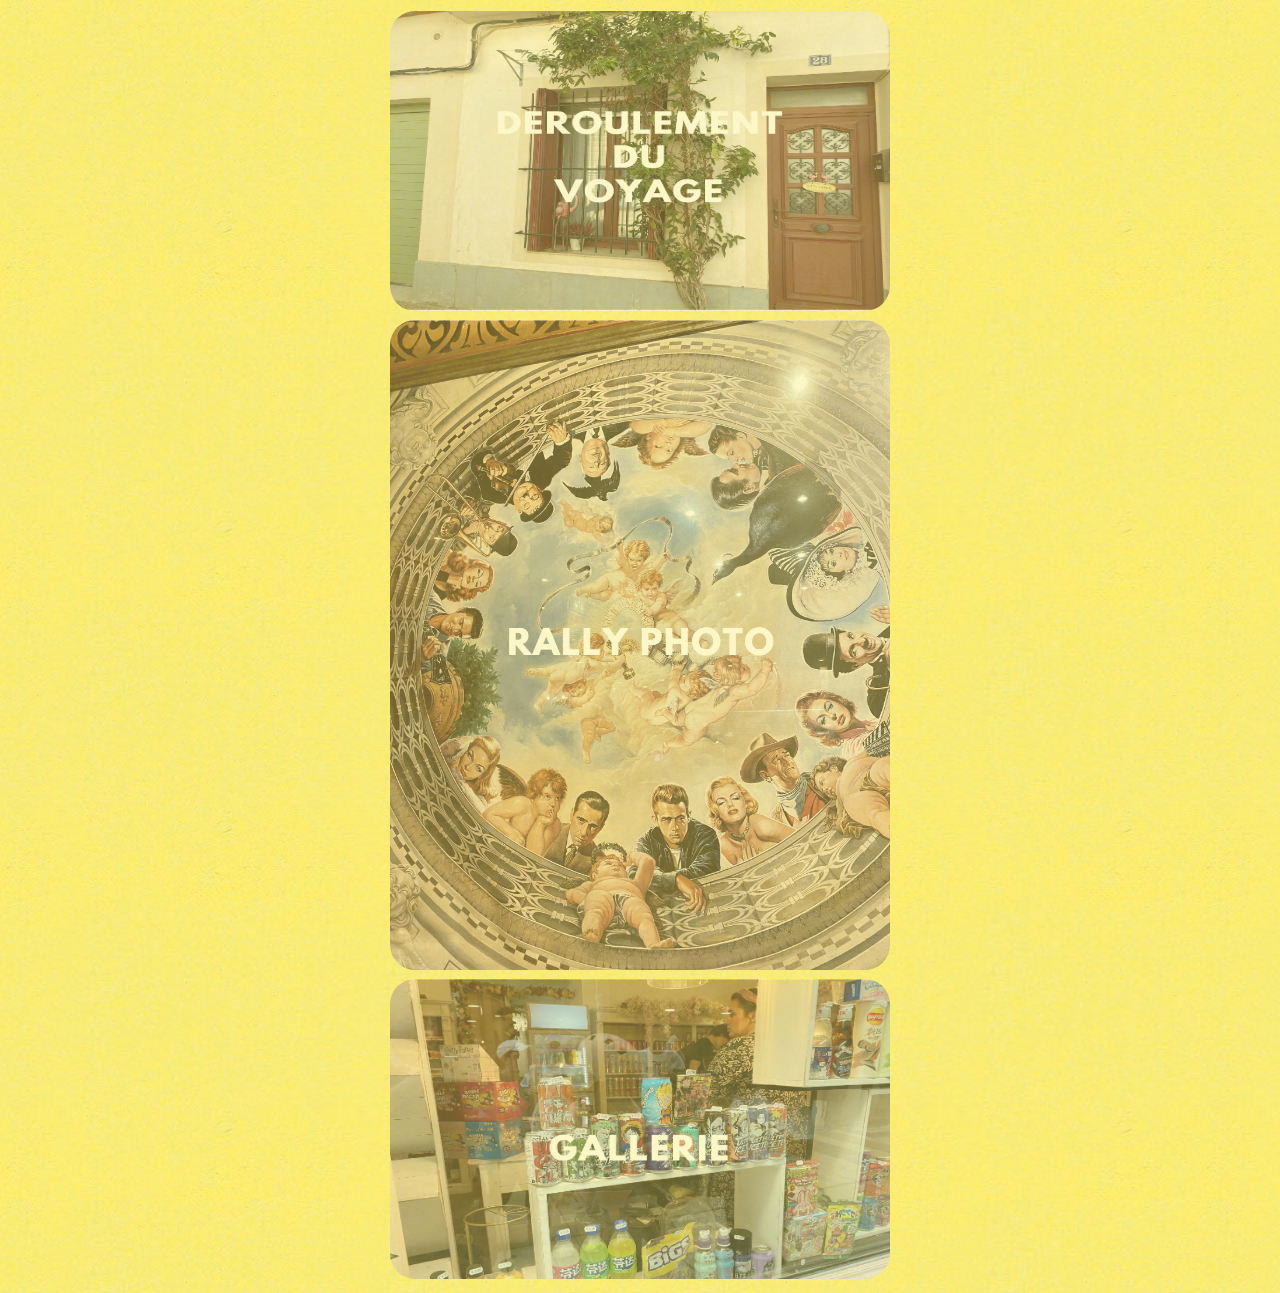
==== index.html @ bf54ea1d "Add files via upload" ====
<!DOCTYPE html>
<html lang="en">
<head>
    <meta charset="UTF-8">
    <meta name="viewport" content="width=device-width, initial-scale=1.0">
    <link rel="stylesheet" href="style.css">
    <title>Carnet de Voyage</title>
</head>
<body>
    <div class="container">
        <a href="deroulement.html">
           <button class="btn"><img src="/images/DEROU.png" width="500px" height="300px" class="imag"></button>
        </a>
    </div>
    <div class="container">
        <a href="">
            <button class="btn"><img src="images/rally.png" width="500px" height="650px" class="imag"></button>
        </a>
    </div>
    <div class="container">
        <a href="">
            <button class="btn"><img src="images/gallerie.png" width="500px" height="300px" class="imag"></button>
        </a>
    </div>
 

</body>
</html>
---- style.css ----
* {
    font-family: Arial, Helvetica, sans-serif;
}

html {
    scroll-behavior: smooth;
}

.imag {
    border-radius: 25px;
}

.carnet{
    font-family: 'Times New Roman', Times, serif;

}

html {
    background-image:url(images/yellowcolorbackground.jpg);
}

.btn {
    background-color: transparent;
    border-color: transparent;
    opacity: 0.6;
    transition: 0.3s;
}

.btn:hover {
    opacity: 1;
    cursor: pointer;
}

#boxes {
    content: "";
    display: table;
    clear: both;
  }

.centered {
    position: absolute;
    top: 50%;
    left: 50%;
    transform: translate(-50%, -50%);
}

.container {
    position: relative;
    text-align: center;
    color: white;
  }
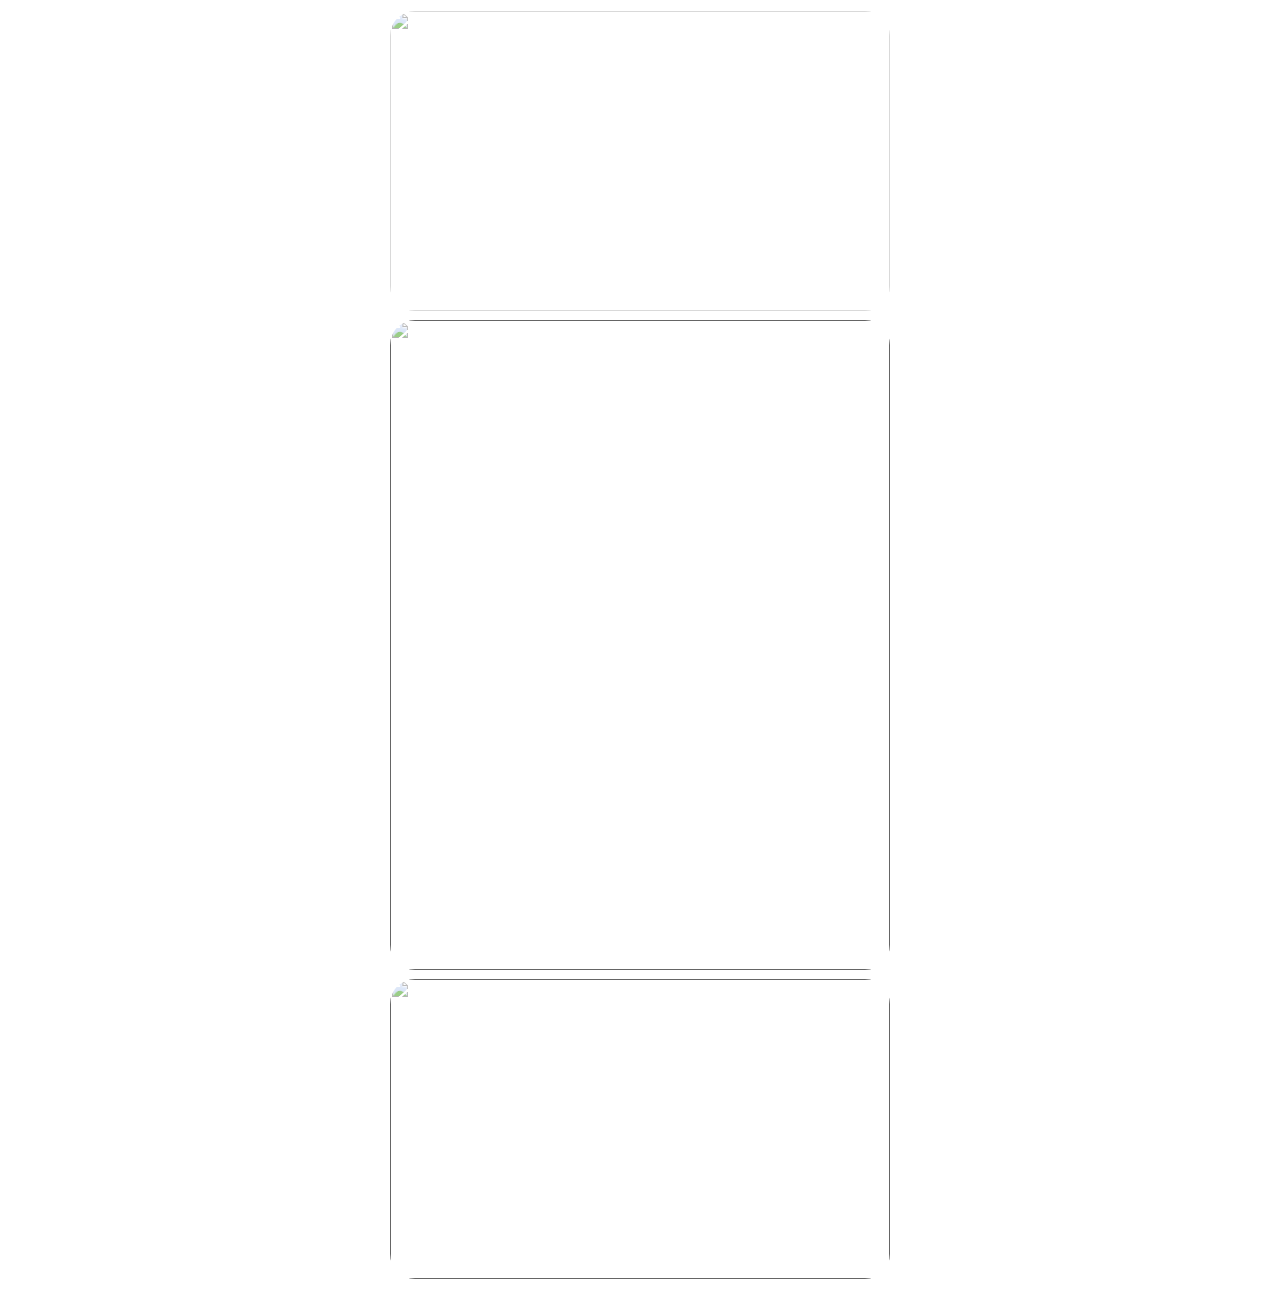
==== commit 978aee1e: "Add files via upload" ====
--- a/index.html
+++ b/index.html
@@ -9,7 +9,7 @@
 <body>
     <div class="container">
         <a href="deroulement.html">
-           <button class="btn"><img src="/images/DEROU.png" width="500px" height="300px" class="imag"></button>
+           <button class="btn"><img src="images/DEROU.png" width="500px" height="300px" class="imag"></button>
         </a>
     </div>
     <div class="container">
--- a/style.css
+++ b/style.css
@@ -48,4 +48,6 @@
     position: relative;
     text-align: center;
     color: white;
-  }+}
+
+  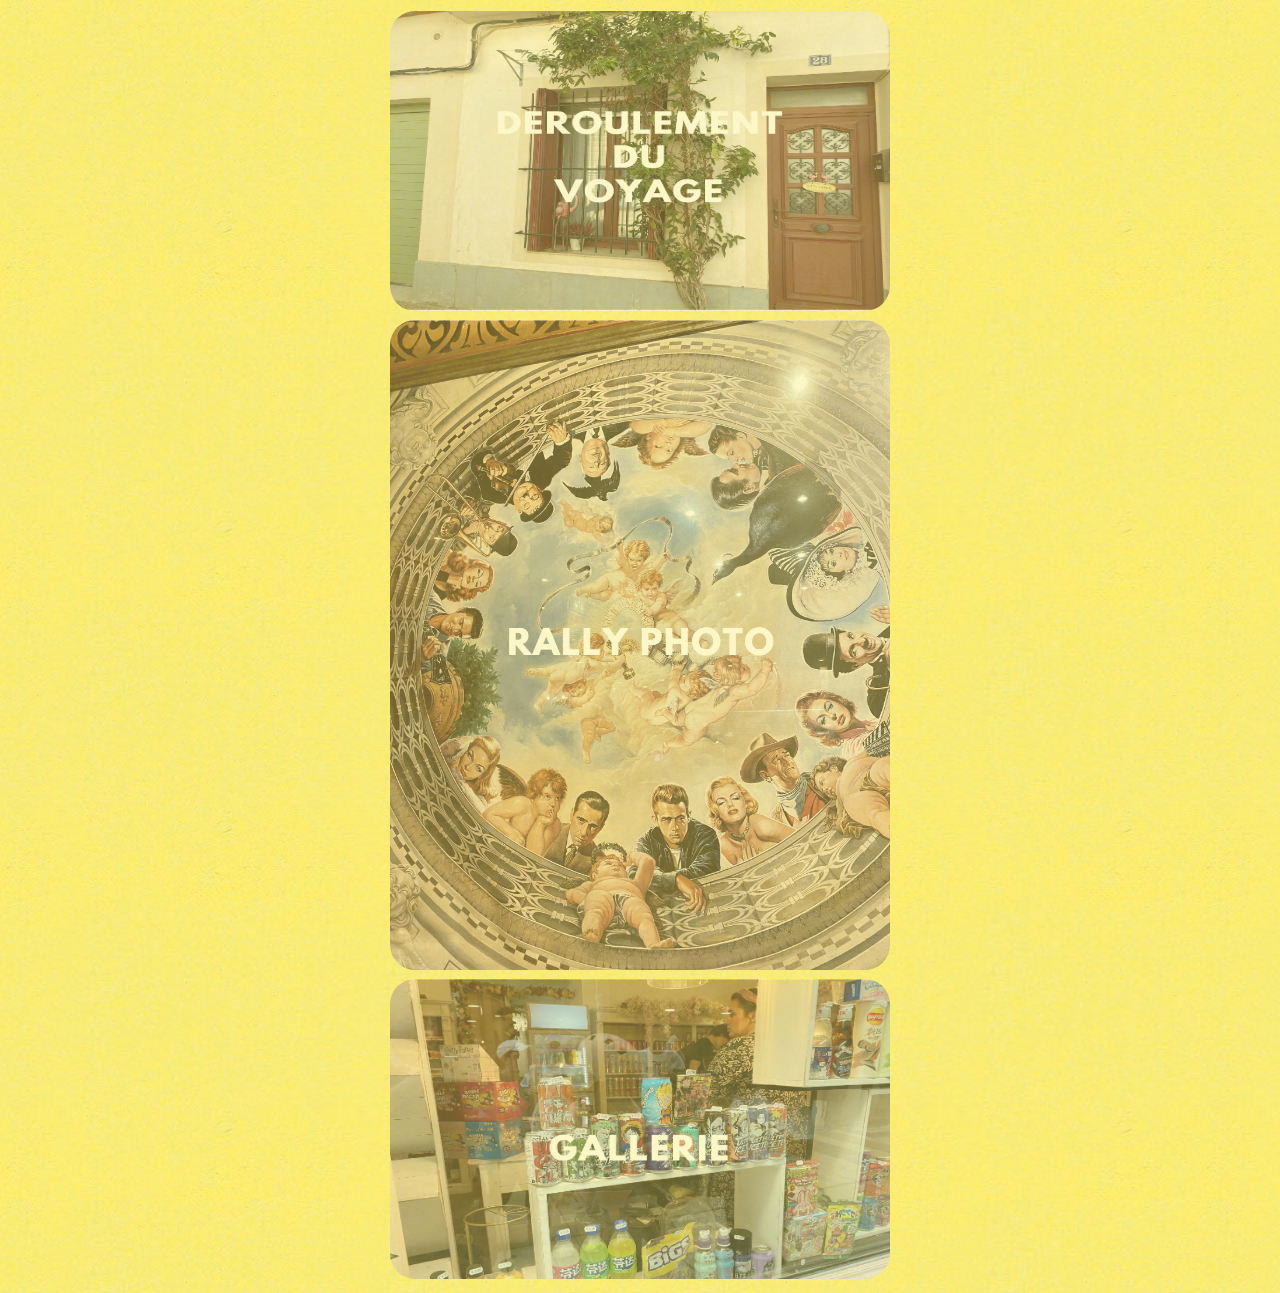
==== commit 0d38b58b: "Add files via upload" ====
--- a/index.html
+++ b/index.html
@@ -13,12 +13,12 @@
         </a>
     </div>
     <div class="container">
-        <a href="">
+        <a href="rallyphoto.html">
             <button class="btn"><img src="images/rally.png" width="500px" height="650px" class="imag"></button>
         </a>
     </div>
     <div class="container">
-        <a href="">
+        <a href="galleriephoto.html">
             <button class="btn"><img src="images/gallerie.png" width="500px" height="300px" class="imag"></button>
         </a>
     </div>
--- a/style.css
+++ b/style.css
@@ -50,4 +50,6 @@
     color: white;
 }
 
+
+
   